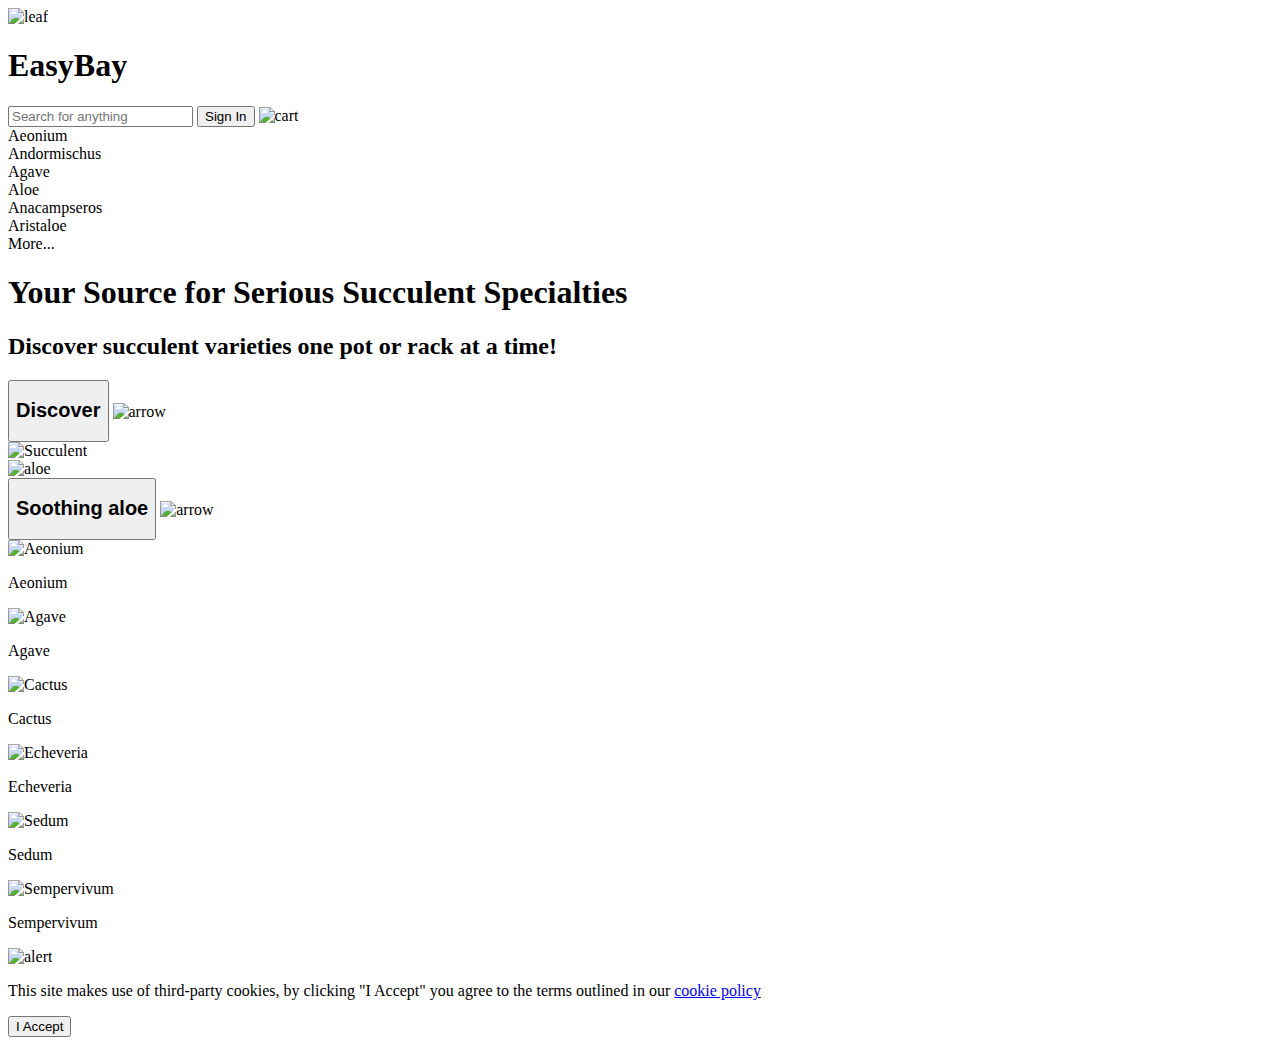
==== index.html @ 503955e1 "Rename EasyBay.html to index.html" ====
<!DOCTYPE html>
<html lang="en">
<head>
    <meta charset="UTF-8">
    <meta http-equiv="X-UA-Compatible" content="IE=edge">
    <meta name="viewport" content="width=device-width, initial-scale=1.0">
    <link rel="stylesheet" href="Belt Exam.css">
    <link rel="preconnect" href="https://fonts.googleapis.com">
    <link rel="preconnect" href="https://fonts.gstatic.com" crossorigin>
    <link href="https://fonts.googleapis.com/css2?family=Roboto&display=swap" rel="stylesheet"> 
    <title>Belt Exam</title>
</head>
<body>
    <header>
        <img id="headerImg1" src="leaf.png" alt="leaf">
        <h1 class="bold">EasyBay</h1>
        <input type="text" placeholder="Search for anything" name="search">
        <button>Sign In</button>
        <img id="headerImg2" onclick="cart()" src="cart-dark.png" alt="cart">
    </header>
    <div id="navbar">
            <li><a href=""></a>Aeonium</li>
            <li><a href=""></a>Andormischus</li>
            <li><a href=""></a>Agave</li>
            <li><a href=""></a>Aloe</li>
            <li><a href=""></a>Anacampseros</li>
            <li><a href=""></a>Aristaloe</li>
            <li><a href=""></a>More...</li>
    </div>
    <div id="flex-box">
        <div id="head">
            <h1 class="bold">Your Source for Serious Succulent Specialties</h1>
        </div>
        <div id="main-content">
            <div id="left">
                <div id="discover">
                    <h2>Discover succulent varieties one pot or rack at a time!</h2>
                    <div id="discover-button">
                        <button><h2>Discover</h2></button>
                        <img class="arrow" src="arrow-light.png" alt="arrow">
                    </div>
                </div>
                <div id="row-img">
                    <img id="succulent-img" onmouseover="change(this)" onmouseout="change2(this)" src="succulents-1.jpg" alt="Succulent">
                </div>
            </div>
            <div id="right">
                <div id="suc-img">
                    <img src="aloe-m.jpg" alt="aloe">
                </div>
                <div id="soothing-aloe">
                    <button><h2>Soothing aloe</h2></button>
                    <img class="arrow" src="arrow-light.png" alt="arrow">
                </div>
            </div>
        </div>
        <footer>
            <div class="pic">
                <img src="aeonium-s.jpg" alt="Aeonium">
                <p>Aeonium</p>
            </div>
            <div class="pic">
                <img src="aloe-s.jpg" alt="Agave">
                <p>Agave</p>
            </div>
            <div class="pic">
                <img src="cactus-s.jpg" alt="Cactus">
                <p>Cactus</p>
            </div>
            <div class="pic">
                <img src="echeveria-s.jpg" alt="Echeveria">
                <p>Echeveria</p>
            </div>
            <div class="pic">
                <img src="sedum-s.jpg" alt="Sedum">
                <p>Sedum</p>
            </div>
            <div class="pic">
                <img src="sempervivum-s.jpg" alt="Sempervivum">
                <p>Sempervivum</p>
            </div>
        </footer>
        <div id="alert">
            <img src="alert-dark.png" alt="alert">
            <div id="text">
                <p>This site makes use of third-party cookies, by clicking "I Accept" you agree to the terms outlined in our <a href="https://en.wikipedia.org/wiki/Cookie">cookie policy</a></p>
            </div>
            <button class="btn" onclick="accept()">I Accept</button>
        </div>
    </div>

    
    <script src="Belt Exam.js"></script>
</body>
</html>
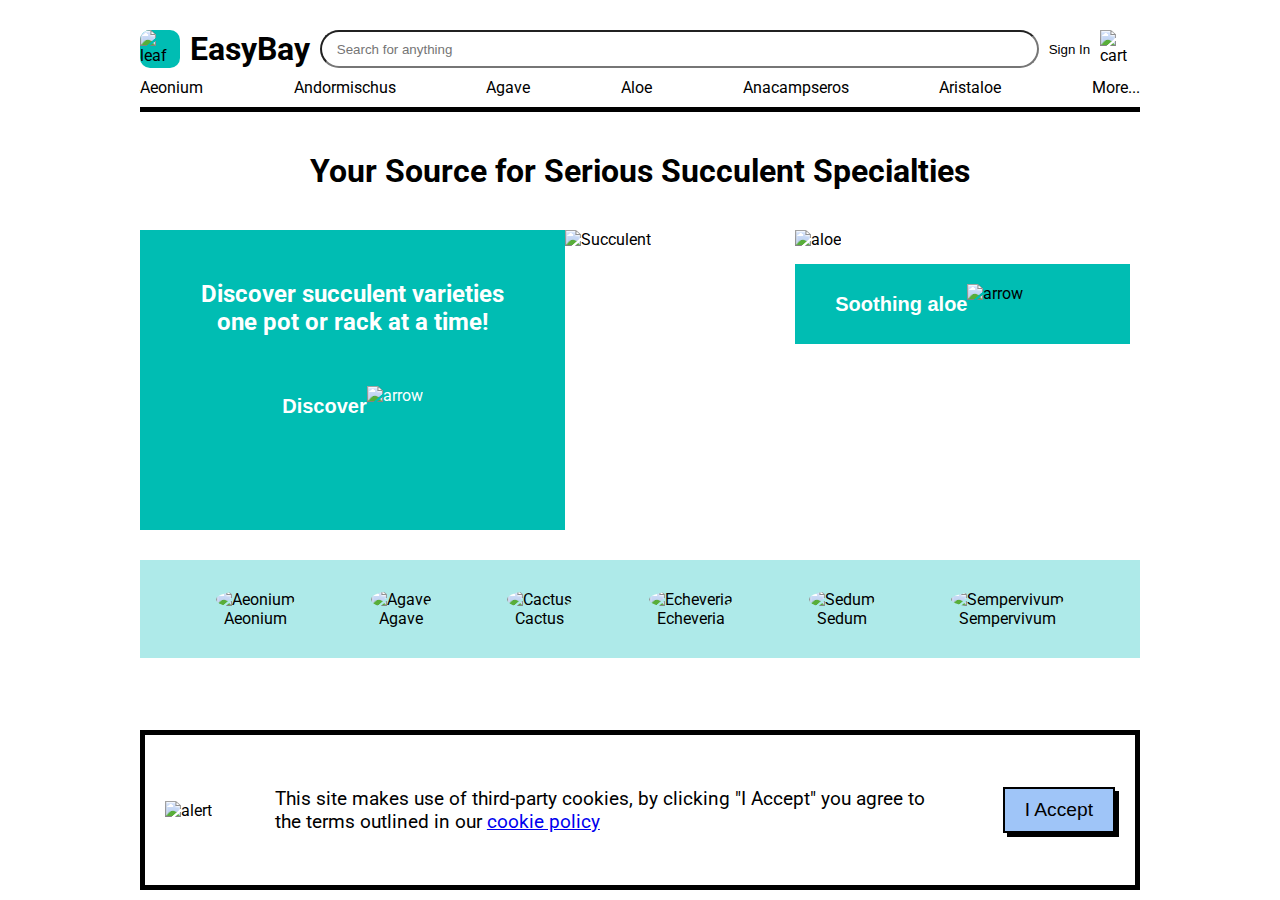
==== commit 341b74c1: "Update index.html" ====
--- a/index.html
+++ b/index.html
@@ -4,7 +4,7 @@
     <meta charset="UTF-8">
     <meta http-equiv="X-UA-Compatible" content="IE=edge">
     <meta name="viewport" content="width=device-width, initial-scale=1.0">
-    <link rel="stylesheet" href="Belt Exam.css">
+    <link rel="stylesheet" href="EasyBay.css">
     <link rel="preconnect" href="https://fonts.googleapis.com">
     <link rel="preconnect" href="https://fonts.gstatic.com" crossorigin>
     <link href="https://fonts.googleapis.com/css2?family=Roboto&display=swap" rel="stylesheet"> 
--- a/EasyBay.css
+++ b/EasyBay.css
@@ -0,0 +1,134 @@
+* {
+    margin: 0;
+    padding: 0;
+}
+body {
+    font-family: 'Roboto', sans-serif;
+    width: 1000px;
+    margin: 0 auto;
+    margin-top: 30px;
+}
+header{
+    display: flex;
+    justify-content: space-between;
+}
+#headerImg1, #headerImg2{
+    width: 40px;
+}
+#headerImg1{
+    background-color: #00bdb3;
+    border-radius: 10px;
+}
+input{
+    width: 700px;
+    border-radius: 50px;
+    padding-left: 15px;
+}
+button{
+    border: none;
+    background-color: inherit;
+}
+#navbar{
+    display: flex;
+    justify-content: space-between;
+    list-style: none;
+    margin-top: 10px;
+    padding-bottom: 10px;
+    border-bottom: 5px solid black;
+}
+#head{
+    display: flex;
+    justify-content: space-around;
+    padding: 40px;
+}
+#main-content, #left{
+    display: flex;
+    margin-bottom: 15px;
+}
+#left{
+    width: 650px;
+    height: 300px;
+    margin-right: 10px;
+}
+#discover{
+    background-color: #00bdb3;
+    color: white;
+    padding: 50px;
+    text-align: center;
+    width: 325px;
+}
+h2{
+    color: white;
+}
+#discover-button{
+    display: flex;
+    justify-content: center;
+    margin-top: 50px;
+}
+#row-img img{
+    width: 325px;
+    height: 300px;
+}
+.arrow{
+    height: 40px;
+}
+#right{
+    width: 350px;
+    height: 300px;
+    margin-left: 5px;
+}
+#suc-img img{
+    width: 335px;
+    height: 200px;
+}
+#soothing-aloe{
+    display: flex;
+    align-items: center;
+    background-color: #00bdb3;
+    padding-left: 40px;
+    width: 295px;
+    height: 80px;
+    margin-top: 15px;
+}
+footer{
+    display: flex;
+    justify-content: space-evenly;
+    background-color: #aeeae9;
+}
+.pic img{
+    width: 125px;
+    height: 125px;
+    border-radius: 50%;
+}
+.pic{
+    text-align: center;
+    padding-top: 30px;
+    padding-bottom: 30px;
+}
+#alert{
+    box-sizing: border-box;
+    width: 1000px;
+    height: 160px;
+    padding: 20px;
+    border: 5px solid black;
+    margin: 0 auto;
+    display: flex;
+    justify-content: space-between;
+    align-items: center;
+    position: absolute;
+    bottom: 10px;
+}
+.btn{
+    padding: 10px 20px;
+    font-size: 1.2rem;
+    border: 2px solid #000;
+    box-shadow: 4px 4px #000;
+    background-color: #9fc5f8;
+    cursor: pointer;
+}
+#text{
+    width: 70%;
+}
+#text p{
+    font-size: 1.2rem;
+}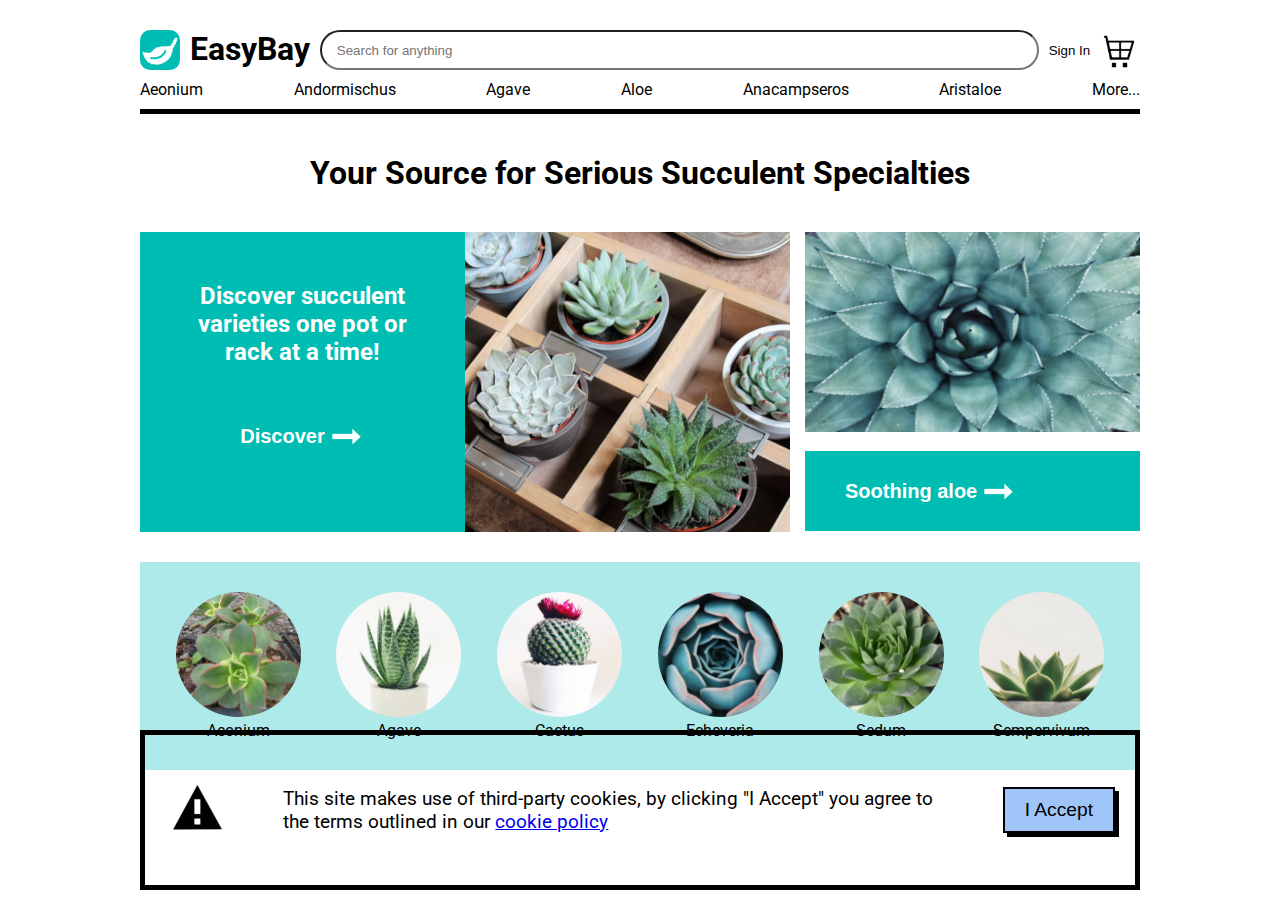
==== commit 9eeaa16b: "Update index.html" ====
--- a/index.html
+++ b/index.html
@@ -90,6 +90,6 @@
     </div>
 
     
-    <script src="Belt Exam.js"></script>
+    <script src="EasyBay.js"></script>
 </body>
 </html>
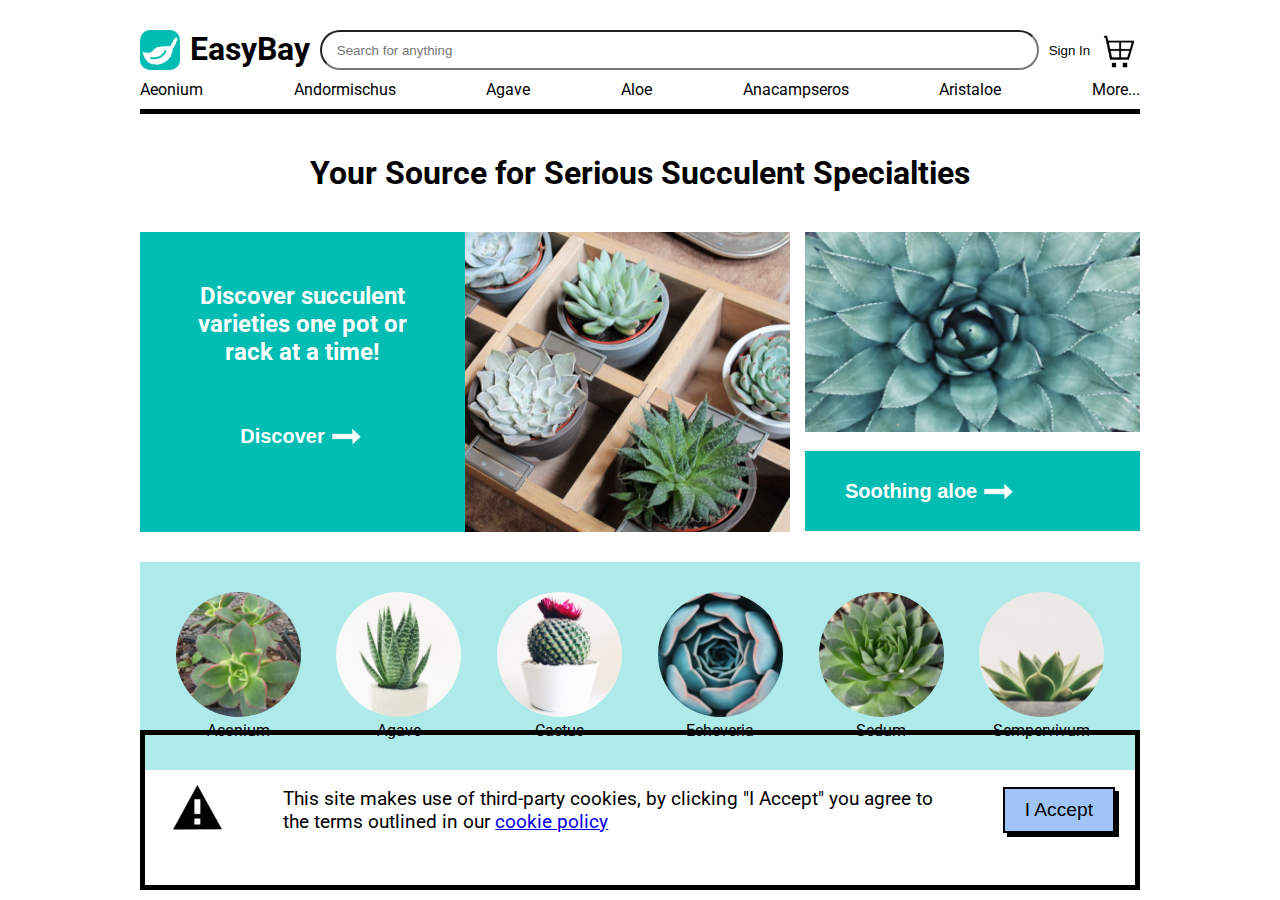
==== commit 7250d2a6: "Update index.html" ====
--- a/index.html
+++ b/index.html
@@ -90,6 +90,6 @@
     </div>
 
     
-    <script src="EasyBay.js"></script>
+    <script src="Belt Exam.js"></script>
 </body>
 </html>
